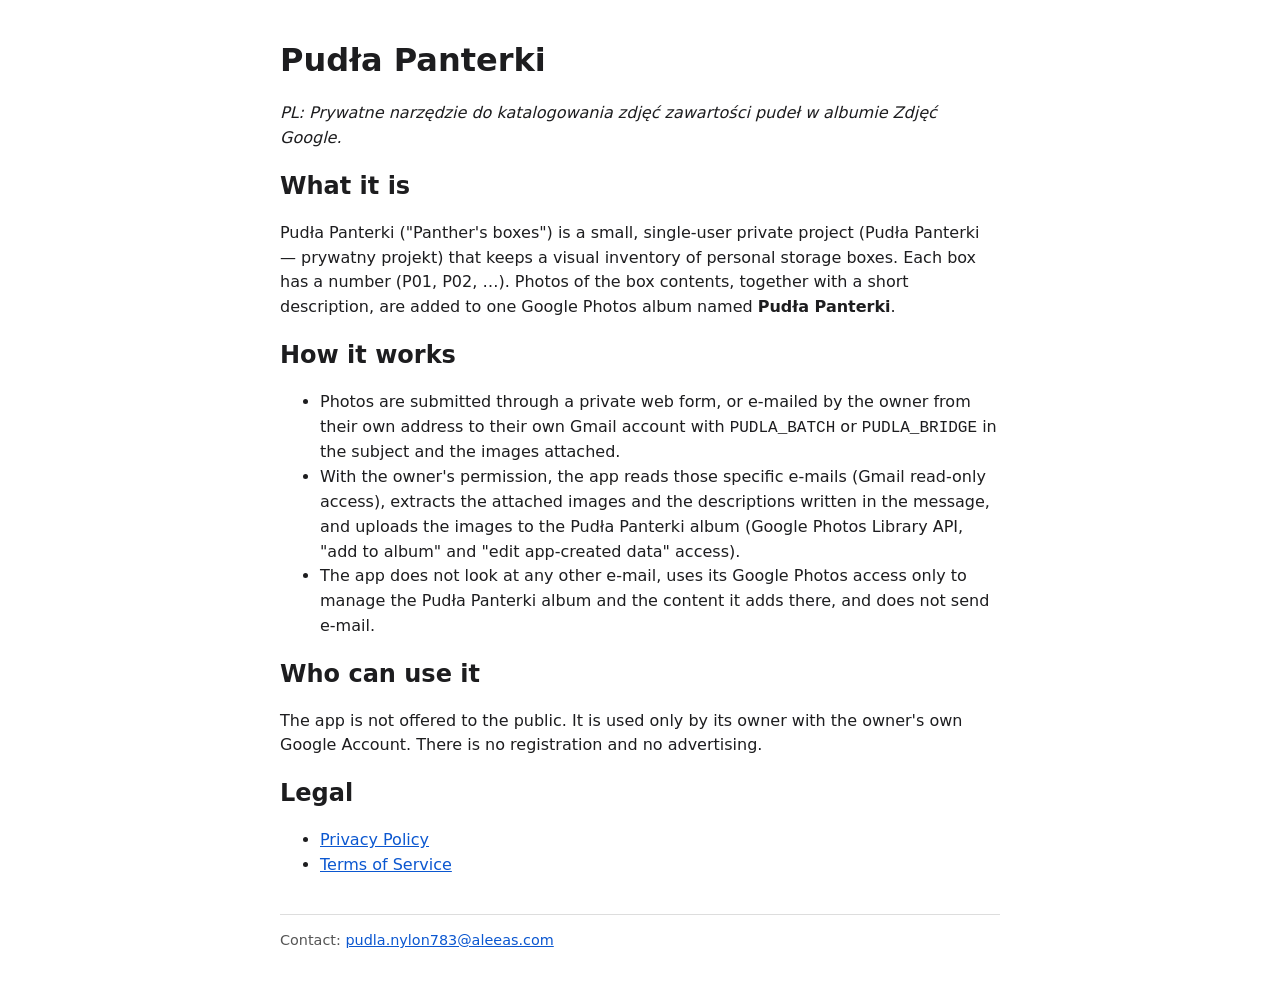
==== index.html @ 3c84b7eb "Add informational pages for the Pudła Panterki personal project Co-Authored-By: Claude Sonnet 5.5 <n" ====
<!doctype html>
<html lang="en">
<head><meta charset="utf-8"><meta name="viewport" content="width=device-width,initial-scale=1">
<title>Pudła Panterki — personal photo cataloguing tool</title>
<meta name="description" content="Pudła Panterki is a small personal tool that catalogues photos of storage boxes in a Google Photos album.">
<link rel="stylesheet" href="style.css"></head>
<body>
<h1>Pudła Panterki</h1>
<p><em>PL: Prywatne narzędzie do katalogowania zdjęć zawartości pudeł w albumie Zdjęć Google.</em></p>
<h2>What it is</h2>
<p>Pudła Panterki ("Panther's boxes") is a small, single-user private project (Pudła Panterki — prywatny projekt) that keeps a visual inventory of personal storage boxes. Each box has a number (P01, P02, …). Photos of the box contents, together with a short description, are added to one Google Photos album named <strong>Pudła Panterki</strong>.</p>
<h2>How it works</h2>
<ul>
<li>Photos are submitted through a private web form, or e-mailed by the owner from their own address to their own Gmail account with <code>PUDLA_BATCH</code> or <code>PUDLA_BRIDGE</code> in the subject and the images attached.</li>
<li>With the owner's permission, the app reads those specific e-mails (Gmail read-only access), extracts the attached images and the descriptions written in the message, and uploads the images to the Pudła Panterki album (Google Photos Library API, "add to album" and "edit app-created data" access).</li>
<li>The app does not look at any other e-mail, uses its Google Photos access only to manage the Pudła Panterki album and the content it adds there, and does not send e-mail.</li>
</ul>
<h2>Who can use it</h2>
<p>The app is not offered to the public. It is used only by its owner with the owner's own Google Account. There is no registration and no advertising.</p>
<h2>Legal</h2>
<ul>
<li><a href="privacy.html">Privacy Policy</a></li>
<li><a href="terms.html">Terms of Service</a></li>
</ul>
<footer>Contact: <a href="mailto:pudla.nylon783@aleeas.com">pudla.nylon783@aleeas.com</a></footer>
</body></html>
---- style.css ----
body{font:16px/1.55 system-ui,-apple-system,"Segoe UI",sans-serif;max-width:720px;margin:40px auto;padding:0 16px;color:#1d1d1f}
h1,h2{line-height:1.25}a{color:#0b57d0}footer{margin-top:2.5em;border-top:1px solid #ddd;padding-top:1em;font-size:.9em;color:#555}
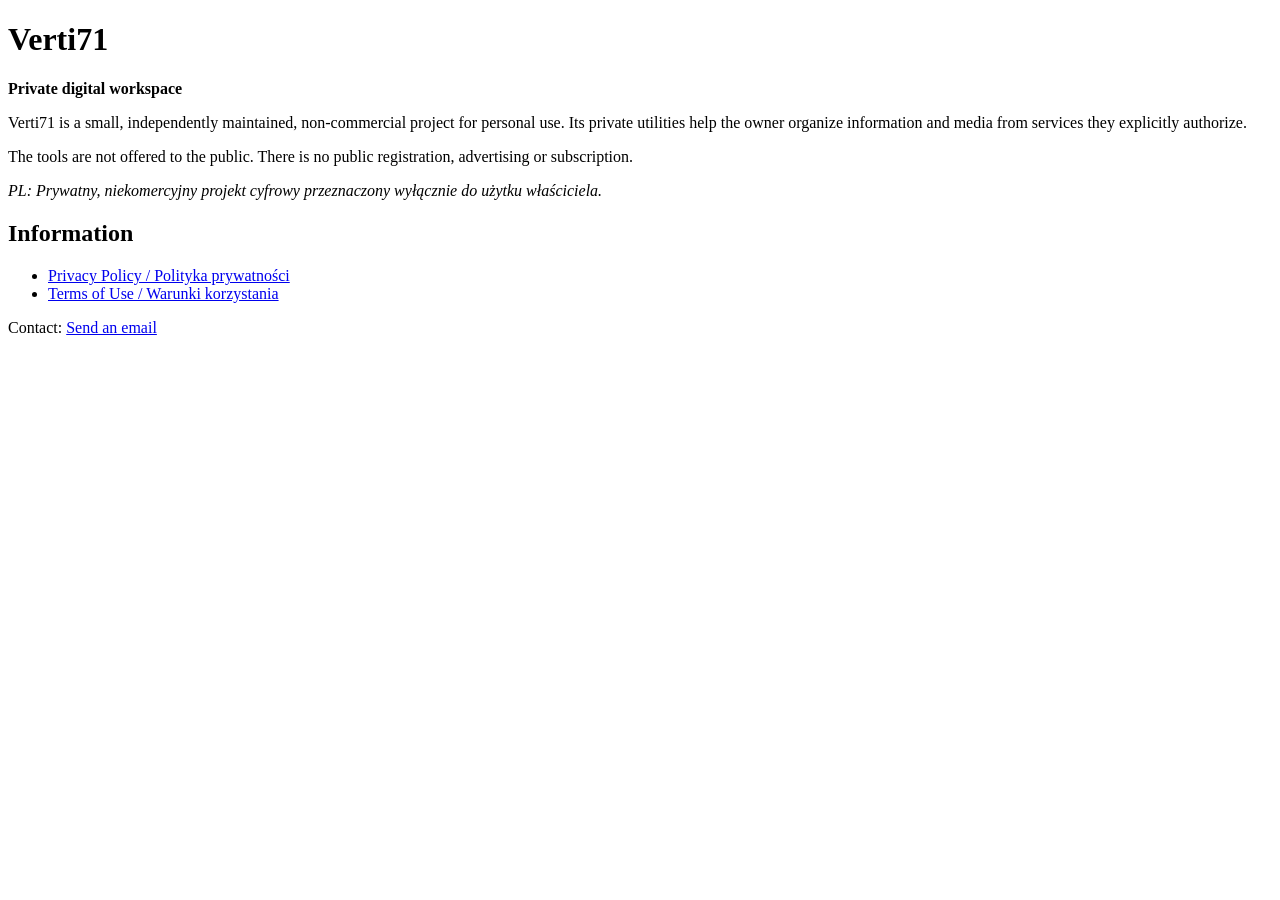
==== commit 092ad990: "Replace project-specific public pages with neutral Verti71 information" ====
--- a/index.html
+++ b/index.html
@@ -1,26 +1,22 @@
 <!doctype html>
 <html lang="en">
-<head><meta charset="utf-8"><meta name="viewport" content="width=device-width,initial-scale=1">
-<title>Pudła Panterki — personal photo cataloguing tool</title>
-<meta name="description" content="Pudła Panterki is a small personal tool that catalogues photos of storage boxes in a Google Photos album.">
-<link rel="stylesheet" href="style.css"></head>
+<head>
+<meta charset="utf-8"><meta name="viewport" content="width=device-width,initial-scale=1">
+<title>Verti71 — Private Workspace</title>
+<meta name="description" content="Verti71 is a small, non-commercial digital workspace for personal use.">
+<link rel="stylesheet" href="style.css">
+</head>
 <body>
-<h1>Pudła Panterki</h1>
-<p><em>PL: Prywatne narzędzie do katalogowania zdjęć zawartości pudeł w albumie Zdjęć Google.</em></p>
-<h2>What it is</h2>
-<p>Pudła Panterki ("Panther's boxes") is a small, single-user private project (Pudła Panterki — prywatny projekt) that keeps a visual inventory of personal storage boxes. Each box has a number (P01, P02, …). Photos of the box contents, together with a short description, are added to one Google Photos album named <strong>Pudła Panterki</strong>.</p>
-<h2>How it works</h2>
+<h1>Verti71</h1>
+<p><strong>Private digital workspace</strong></p>
+<p>Verti71 is a small, independently maintained, non-commercial project for personal use. Its private utilities help the owner organize information and media from services they explicitly authorize.</p>
+<p>The tools are not offered to the public. There is no public registration, advertising or subscription.</p>
+<p><em>PL: Prywatny, niekomercyjny projekt cyfrowy przeznaczony wyłącznie do użytku właściciela.</em></p>
+<h2>Information</h2>
 <ul>
-<li>Photos are submitted through a private web form, or e-mailed by the owner from their own address to their own Gmail account with <code>PUDLA_BATCH</code> or <code>PUDLA_BRIDGE</code> in the subject and the images attached.</li>
-<li>With the owner's permission, the app reads those specific e-mails (Gmail read-only access), extracts the attached images and the descriptions written in the message, and uploads the images to the Pudła Panterki album (Google Photos Library API, "add to album" and "edit app-created data" access).</li>
-<li>The app does not look at any other e-mail, uses its Google Photos access only to manage the Pudła Panterki album and the content it adds there, and does not send e-mail.</li>
+<li><a href="privacy.html">Privacy Policy / Polityka prywatności</a></li>
+<li><a href="terms.html">Terms of Use / Warunki korzystania</a></li>
 </ul>
-<h2>Who can use it</h2>
-<p>The app is not offered to the public. It is used only by its owner with the owner's own Google Account. There is no registration and no advertising.</p>
-<h2>Legal</h2>
-<ul>
-<li><a href="privacy.html">Privacy Policy</a></li>
-<li><a href="terms.html">Terms of Service</a></li>
-</ul>
-<footer>Contact: <a href="mailto:pudla.nylon783@aleeas.com">pudla.nylon783@aleeas.com</a></footer>
-</body></html>
+<footer>Contact: <a href="mailto:pudla.nylon783@aleeas.com">Send an email</a></footer>
+</body>
+</html>
